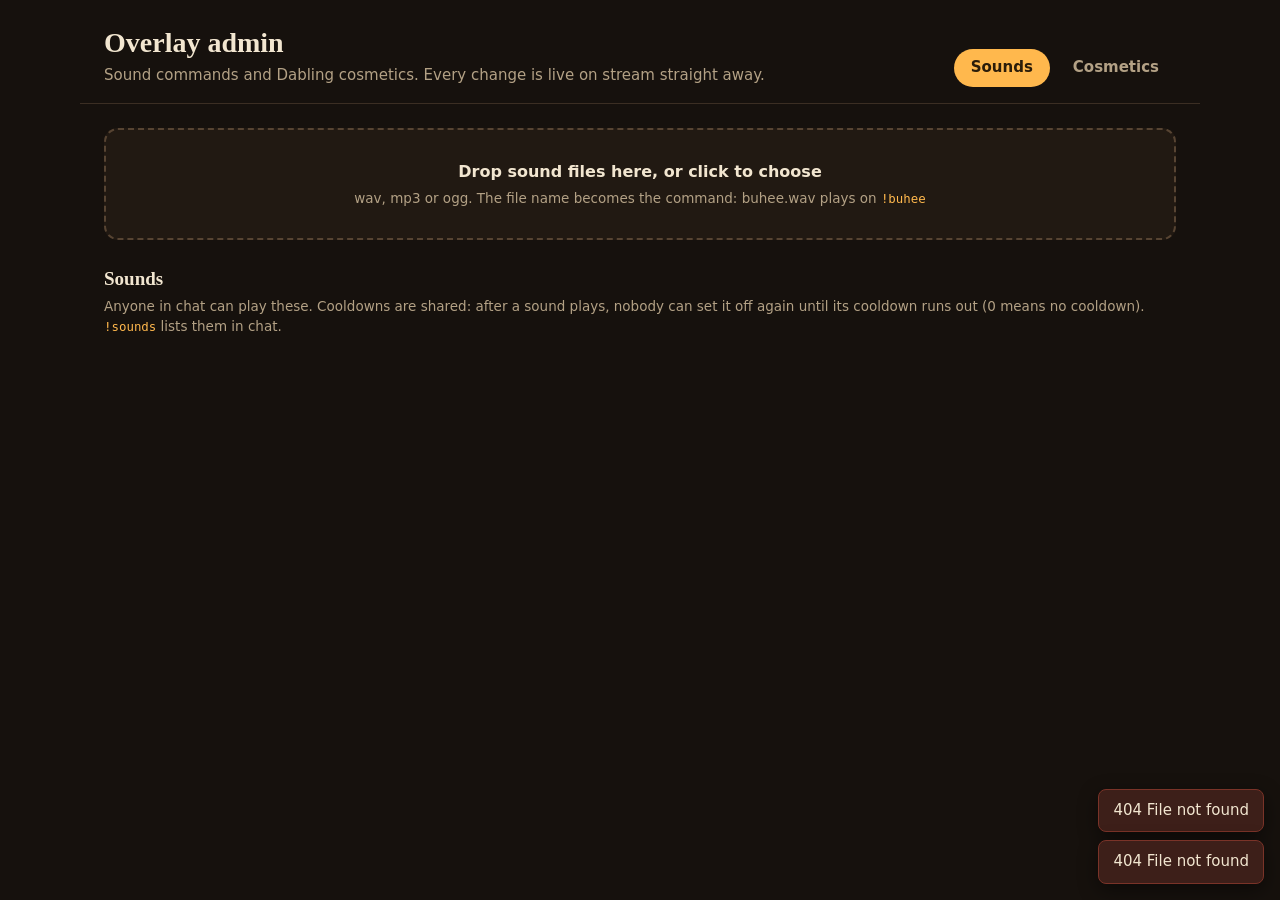
==== overlay/admin/index.html @ 00aafd05 "Sound commands and an /admin page for sounds and cosmetics Any chatter can now type !<name> to play " ====
<!DOCTYPE html>
<html lang="en">
  <head>
    <meta charset="UTF-8" />
    <meta name="viewport" content="width=device-width, initial-scale=1.0" />
    <title>Overlay admin</title>
    <link rel="icon" href="data:," />
    <link rel="stylesheet" href="admin.css" />
  </head>
  <body>
    <header class="topbar">
      <div>
        <h1>Overlay admin</h1>
        <p class="subtitle">Sound commands and Dabling cosmetics. Every change is live on stream straight away.</p>
      </div>
      <nav class="tabs" role="tablist" aria-label="Sections">
        <button type="button" role="tab" data-tab="sounds">Sounds</button>
        <button type="button" role="tab" data-tab="cosmetics">Cosmetics</button>
      </nav>
    </header>

    <main>
      <section data-panel="sounds" role="tabpanel" aria-label="Sounds">
        <label class="dropzone" data-sound-drop>
          <input type="file" accept=".wav,.mp3,.ogg,audio/wav,audio/x-wav,audio/mpeg,audio/ogg" multiple />
          <span class="dropzone-title">Drop sound files here, or click to choose</span>
          <span class="hint">wav, mp3 or ogg. The file name becomes the command: buhee.wav plays on <code>!buhee</code></span>
        </label>

        <div class="staging" data-sound-staging hidden>
          <div class="section-head">
            <h2>Ready to add</h2>
            <button type="button" class="btn accent" data-add-all-sounds hidden>Add all</button>
          </div>
          <div class="rows" data-sound-staging-list></div>
        </div>

        <div class="section-head">
          <h2>Sounds <span class="count" data-sound-count></span></h2>
          <p class="hint">Anyone in chat can play these. Cooldowns are shared: after a sound plays, nobody can set it off again until its cooldown runs out (0 means no cooldown). <code>!sounds</code> lists them in chat.</p>
        </div>
        <div class="rows" data-sound-list></div>
      </section>

      <section data-panel="cosmetics" role="tabpanel" aria-label="Cosmetics" hidden>
        <div class="section-head">
          <h2>Slots</h2>
          <p class="hint">A Dabling wears one cosmetic per slot. Slots are drawn in this order: the first sits right on the body, later ones go on top of it.</p>
        </div>
        <ol class="slot-list" data-slot-list></ol>
        <form class="slot-form" data-slot-form>
          <input name="slot" placeholder="new slot, e.g. head" autocomplete="off" spellcheck="false" aria-label="New slot name" />
          <button type="submit" class="btn">Add slot</button>
        </form>

        <label class="dropzone" data-cosmetic-drop>
          <input type="file" accept=".png,image/png" multiple />
          <span class="dropzone-title">Drop cosmetic PNGs here, or click to choose</span>
          <span class="hint">Transparent PNGs drawn on Dabling's 500×600 canvas. The file name becomes the cosmetic's name.</span>
        </label>

        <div class="staging" data-cosmetic-staging hidden>
          <div class="section-head">
            <h2>Ready to add</h2>
            <button type="button" class="btn accent" data-add-all-cosmetics hidden>Add all</button>
          </div>
          <div class="grid" data-cosmetic-staging-grid></div>
        </div>

        <div class="section-head">
          <h2>Cosmetics <span class="count" data-cosmetic-count></span></h2>
          <p class="hint">Hand them out in chat with <code>!give &lt;name&gt; &lt;cosmetic&gt;</code>.</p>
        </div>
        <div class="grid" data-cosmetic-grid></div>
      </section>
    </main>

    <div class="toasts" data-toasts></div>
    <script src="admin.js"></script>
  </body>
</html>
---- overlay/admin/admin.css ----
/* /admin: a back-office page for the streamer, not part of the stream. Same
   warm tavern palette as the overlay (cream text, amber accents), dark only. */
:root {
  color-scheme: dark;
  --bg: #16110d;
  --surface: #211912;
  --surface-raised: #2b2119;
  --line: #3b2e23;
  --line-strong: #574432;
  --text: #f2e6d0;
  --muted: #b3a185;
  --accent: #ffb84d;
  --accent-ink: #2b1d0a;
  --danger: #e8644f;
  --ok: #8fcf80;
  --radius: 10px;
  --font: system-ui, -apple-system, 'Segoe UI', Roboto, sans-serif;
  --font-display: 'Iowan Old Style', 'Palatino Linotype', Palatino, Georgia, serif;
}

* {
  box-sizing: border-box;
}

html,
body {
  margin: 0;
  background: var(--bg);
}

body {
  color: var(--text);
  font: 15px/1.45 var(--font);
}

code {
  font-family: ui-monospace, 'SFMono-Regular', Menlo, Consolas, monospace;
  font-size: 0.92em;
  color: var(--accent);
}

[hidden] {
  display: none !important;
}

.topbar {
  display: flex;
  flex-wrap: wrap;
  align-items: flex-end;
  justify-content: space-between;
  gap: 16px;
  max-width: 1120px;
  margin: 0 auto;
  padding: 28px 24px 16px;
  border-bottom: 1px solid var(--line);
}

h1 {
  margin: 0;
  font: 600 28px/1.1 var(--font-display);
}

h2 {
  margin: 0;
  font: 600 19px/1.2 var(--font-display);
}

.subtitle {
  margin: 6px 0 0;
  color: var(--muted);
}

.tabs {
  display: flex;
  gap: 6px;
}

.tabs button {
  font: inherit;
  font-weight: 600;
  color: var(--muted);
  background: transparent;
  border: 1px solid transparent;
  border-radius: 999px;
  padding: 7px 16px;
  cursor: pointer;
}

.tabs button:hover {
  color: var(--text);
}

.tabs button[aria-selected='true'] {
  color: var(--accent-ink);
  background: var(--accent);
}

main {
  max-width: 1120px;
  margin: 0 auto;
  padding: 24px 24px 96px;
}

.section-head {
  display: flex;
  flex-wrap: wrap;
  align-items: center;
  justify-content: space-between;
  gap: 6px 16px;
  margin: 28px 0 12px;
}

section > .section-head:first-child {
  margin-top: 4px;
}

.section-head .hint {
  flex-basis: 100%;
}

.count {
  color: var(--muted);
  font: 500 15px var(--font);
}

.hint {
  margin: 0;
  color: var(--muted);
  font-size: 13.5px;
}

.empty {
  margin: 0;
  padding: 18px;
  color: var(--muted);
  text-align: center;
  border: 1px dashed var(--line);
  border-radius: var(--radius);
}

/* Controls */

input,
select {
  font: inherit;
  color: var(--text);
  background: var(--surface-raised);
  border: 1px solid var(--line-strong);
  border-radius: 6px;
  padding: 6px 8px;
  min-width: 0;
}

input[type='range'] {
  padding: 0;
  border: 0;
  background: transparent;
  accent-color: var(--accent);
}

input:hover,
select:hover {
  border-color: #6d563f;
}

:focus-visible {
  outline: 2px solid var(--accent);
  outline-offset: 2px;
}

input:focus-visible,
select:focus-visible {
  outline-offset: 0;
  border-color: var(--accent);
}

.btn {
  font: inherit;
  font-size: 14px;
  font-weight: 600;
  color: var(--text);
  background: var(--surface-raised);
  border: 1px solid var(--line-strong);
  border-radius: 6px;
  padding: 6px 12px;
  cursor: pointer;
  white-space: nowrap;
}

.btn:hover {
  border-color: var(--accent);
}

.btn:disabled {
  opacity: 0.5;
  cursor: default;
}

.btn.accent {
  color: var(--accent-ink);
  background: var(--accent);
  border-color: var(--accent);
}

.btn.accent:hover {
  background: #ffc66e;
}

/* Fixed width, so arming it (Delete -> Confirm) never reflows the row. */
.btn.danger {
  min-width: 6.4em;
  color: var(--danger);
}

.btn.danger.armed {
  color: #1a0d0a;
  background: var(--danger);
  border-color: var(--danger);
}

.dropzone {
  display: flex;
  flex-direction: column;
  align-items: center;
  gap: 6px;
  margin-top: 20px;
  padding: 30px 20px;
  text-align: center;
  cursor: pointer;
  background: var(--surface);
  border: 2px dashed var(--line-strong);
  border-radius: 14px;
  transition: border-color 0.15s, background 0.15s;
}

section > .dropzone:first-child {
  margin-top: 0;
}

.dropzone:hover,
.dropzone.over {
  background: #2a1f14;
  border-color: var(--accent);
}

.dropzone input {
  display: none;
}

.dropzone-title {
  font-weight: 600;
  font-size: 16px;
}

.field {
  display: flex;
  flex-direction: column;
  gap: 4px;
}

.label {
  color: var(--muted);
  font-size: 12px;
  text-transform: uppercase;
  letter-spacing: 0.06em;
}

.with-unit {
  display: flex;
  align-items: center;
  gap: 8px;
}

.with-unit input[type='number'] {
  width: 68px;
}

.with-unit input[type='range'] {
  flex: 1;
  min-width: 80px;
}

.unit,
.volume-label {
  min-width: 4ch;
  color: var(--muted);
  font-size: 13px;
}

.meta {
  margin: 0;
  color: var(--muted);
  font-size: 12.5px;
  overflow: hidden;
  text-overflow: ellipsis;
  white-space: nowrap;
}

.meta.bad {
  color: var(--danger);
  white-space: normal;
}

.actions {
  display: flex;
  flex-wrap: wrap;
  gap: 8px;
  justify-content: flex-end;
}

/* Sounds */

.rows {
  display: flex;
  flex-direction: column;
  gap: 10px;
}

.row {
  display: grid;
  grid-template-columns: minmax(150px, 1.1fr) minmax(240px, 2fr) 112px minmax(150px, 1fr) auto;
  align-items: center;
  gap: 12px 16px;
  padding: 14px 16px;
  background: var(--surface);
  border: 1px solid var(--line);
  border-radius: var(--radius);
}

.row.staged,
.card.staged {
  border-style: dashed;
  border-color: var(--line-strong);
}

.row.saved {
  animation: saved 1s ease-out;
}

@keyframes saved {
  from {
    box-shadow: 0 0 0 2px var(--ok);
  }
  to {
    box-shadow: 0 0 0 2px transparent;
  }
}

.cell {
  min-width: 0;
}

.name-cell {
  display: flex;
  align-items: center;
  gap: 2px;
}

.bang {
  color: var(--accent);
  font-weight: 700;
  font-size: 18px;
}

.name-input {
  width: 100%;
  font-weight: 600;
  font-size: 16px;
}

.audio-cell {
  display: flex;
  flex-direction: column;
  gap: 4px;
}

.audio-cell audio {
  width: 100%;
  height: 36px;
}

/* Cosmetics */

.slot-list {
  display: flex;
  flex-wrap: wrap;
  gap: 8px;
  margin: 0 0 12px;
  padding: 0;
  list-style: none;
}

.slot-list .empty {
  flex: 1;
}

.slot-chip {
  display: flex;
  align-items: center;
  gap: 2px;
  padding: 3px 6px 3px 12px;
  background: var(--surface);
  border: 1px solid var(--line-strong);
  border-radius: 999px;
}

.slot-order {
  margin-right: 6px;
  color: var(--accent);
  font-weight: 700;
  font-size: 13px;
}

.slot-name {
  margin-right: 4px;
  font-weight: 600;
}

.icon-btn {
  display: grid;
  place-items: center;
  width: 28px;
  height: 28px;
  font: inherit;
  font-size: 17px;
  line-height: 1;
  color: var(--text);
  background: transparent;
  border: 0;
  border-radius: 50%;
  cursor: pointer;
}

.icon-btn:hover:not(:disabled) {
  color: var(--accent);
  background: var(--surface-raised);
}

.icon-btn:disabled {
  opacity: 0.3;
  cursor: default;
}

.slot-form {
  display: flex;
  gap: 8px;
}

.slot-form input {
  width: 220px;
}

.grid {
  display: grid;
  grid-template-columns: repeat(auto-fill, minmax(190px, 1fr));
  gap: 14px;
}

.grid > .empty {
  grid-column: 1 / -1;
}

.card {
  display: flex;
  flex-direction: column;
  overflow: hidden;
  background: var(--surface);
  border: 1px solid var(--line);
  border-radius: var(--radius);
}

/* The paper doll: the base Dabling with the cosmetic stretched over it, the
   same way the overlay stacks them. The checkerboard shows transparency. */
.doll {
  position: relative;
  aspect-ratio: 5 / 6;
  background: repeating-conic-gradient(#2e241b 0 25%, #251c15 0 50%) 0 0 / 18px 18px;
  border-bottom: 1px solid var(--line);
}

.doll img {
  position: absolute;
  inset: 0;
  width: 100%;
  height: 100%;
  object-fit: contain;
}

.card-body {
  display: flex;
  flex-direction: column;
  gap: 10px;
  padding: 12px;
}

.card-title {
  margin: 0;
  font-size: 16px;
  font-weight: 700;
  overflow-wrap: anywhere;
}

.card select,
.card input {
  width: 100%;
}

/* Two equal buttons side by side, even in the narrowest card. */
.card .actions {
  display: grid;
  grid-template-columns: 1fr 1fr;
}

.card .actions .btn {
  min-width: 0;
  padding-left: 8px;
  padding-right: 8px;
}

.toasts {
  position: fixed;
  right: 16px;
  bottom: 16px;
  z-index: 10;
  display: flex;
  flex-direction: column;
  gap: 8px;
  max-width: min(420px, calc(100vw - 32px));
}

.toast {
  padding: 10px 14px;
  color: var(--text);
  background: #26331f;
  border: 1px solid #4c6a3f;
  border-radius: 8px;
  box-shadow: 0 6px 20px rgba(0, 0, 0, 0.45);
  animation: toast-in 0.15s ease-out;
}

.toast.error {
  background: #3d1f19;
  border-color: #7a3328;
}

@keyframes toast-in {
  from {
    transform: translateY(6px);
    opacity: 0;
  }
}

@media (max-width: 1000px) {
  .row {
    grid-template-columns: 1fr 1fr;
  }

  .name-cell,
  .audio-cell,
  .row .actions {
    grid-column: 1 / -1;
  }

  .row .actions {
    justify-content: flex-start;
  }
}

@media (max-width: 520px) {
  .topbar,
  main {
    padding-left: 16px;
    padding-right: 16px;
  }

  .row {
    grid-template-columns: 1fr;
  }

  .slot-form input {
    flex: 1;
    width: auto;
  }

  .grid {
    grid-template-columns: repeat(2, minmax(0, 1fr));
  }
}

@media (prefers-reduced-motion: reduce) {
  .row.saved,
  .toast {
    animation: none;
  }
}
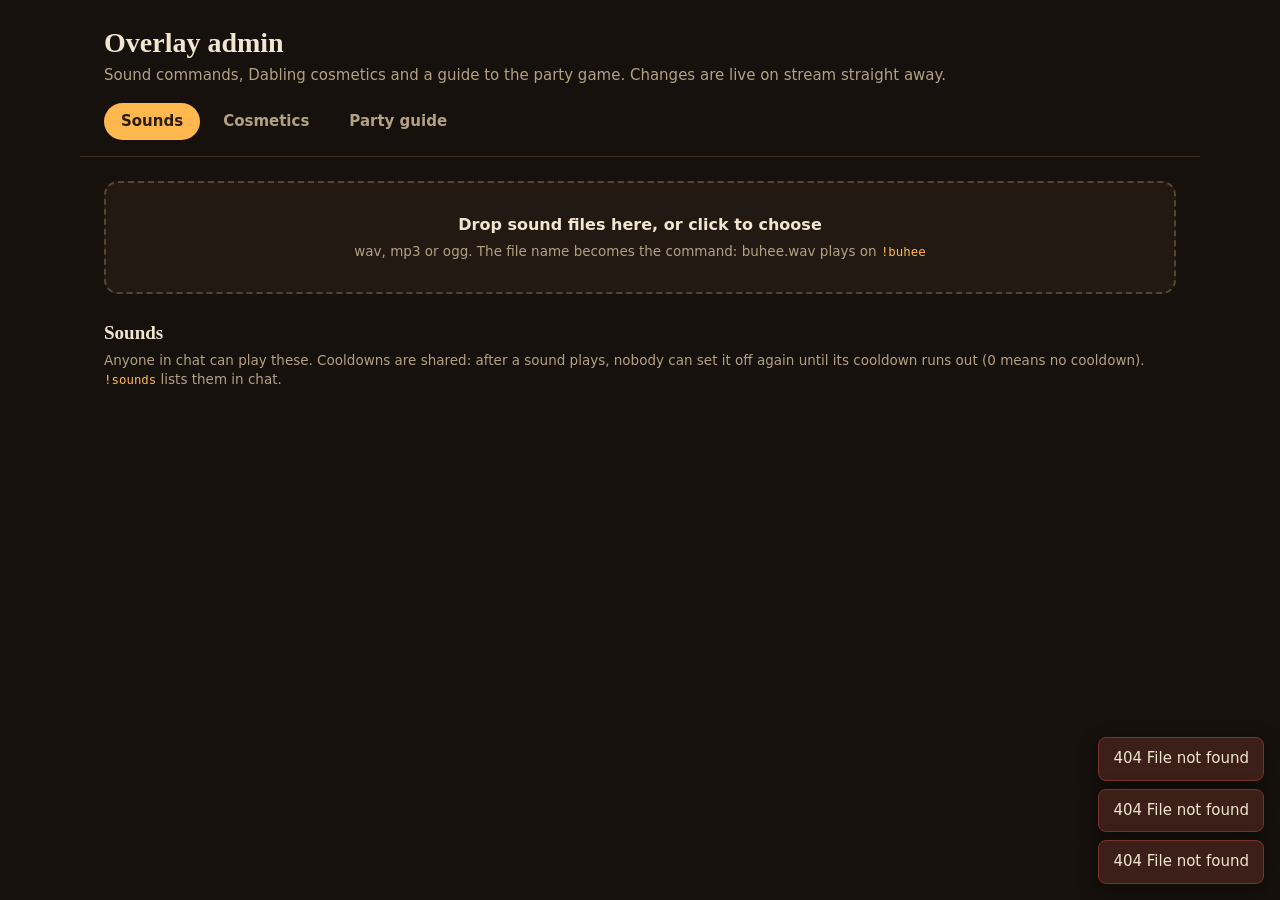
==== commit f3a5cd72: "Add a party guide tab to /admin A reminder of how the party game runs: the channel-point rewards the" ====
--- a/overlay/admin/index.html
+++ b/overlay/admin/index.html
@@ -11,11 +11,12 @@
     <header class="topbar">
       <div>
         <h1>Overlay admin</h1>
-        <p class="subtitle">Sound commands and Dabling cosmetics. Every change is live on stream straight away.</p>
+        <p class="subtitle">Sound commands, Dabling cosmetics and a guide to the party game. Changes are live on stream straight away.</p>
       </div>
       <nav class="tabs" role="tablist" aria-label="Sections">
         <button type="button" role="tab" data-tab="sounds">Sounds</button>
         <button type="button" role="tab" data-tab="cosmetics">Cosmetics</button>
+        <button type="button" role="tab" data-tab="guide">Party guide</button>
       </nav>
     </header>
 
@@ -73,6 +74,112 @@
         </div>
         <div class="grid" data-cosmetic-grid></div>
       </section>
+
+      <section data-panel="guide" role="tabpanel" aria-label="Party guide" hidden>
+        <div class="section-head">
+          <h2>Party guide</h2>
+          <p class="hint">A reminder of how the party game runs. The numbers come straight from the controller, so they stay right when you tune it.</p>
+        </div>
+
+        <div class="guide">
+          <div class="guide-col">
+            <article class="guide-card">
+              <h3>Channel-point rewards</h3>
+              <p>The controller goes by the reward's title, in any capitals.</p>
+              <ul>
+                <li><strong data-guide="join">…</strong> takes a seat in the party.</li>
+                <li><strong data-guide="daily_login">…</strong> adds a daily login, so more exp per message and more voices.</li>
+                <li><strong data-guide="first_login">…</strong> adds a first login. Some counts hand out cosmetics: see Automatic rewards.</li>
+              </ul>
+            </article>
+
+            <article class="guide-card">
+              <h3>Joining</h3>
+              <ul>
+                <li>There are <span data-guide="party_size">…</span> seats, and only the redeem fills them.</li>
+                <li>When the party is full or the character is dead, the bot says so in chat. Refund those redeems by hand.</li>
+                <li>Seats don't run out. A member stays until <code>!kick</code>, <code>!newparty</code>, death, or a controller restart.</li>
+                <li>Members get a card at the bottom right, and what they type is read aloud in their own TikTok voice (commands aren't). More voices unlock at <span data-guide="voice_tiers">…</span> daily logins.</li>
+              </ul>
+            </article>
+
+            <article class="guide-card">
+              <h3>Exp and levels</h3>
+              <p>Everyone who chats earns exp, not just the party: <span data-guide="exp_rates">…</span>, at most once every <span data-guide="exp_cooldown">…</span> seconds. A level-up raises max HP, refills HP and makes the Dabling bigger.</p>
+              <div class="table-wrap">
+                <table class="guide-table">
+                  <thead>
+                    <tr><th>Level</th><th>Total exp</th><th>Max HP</th><th>New chatter, flat out</th></tr>
+                  </thead>
+                  <tbody data-guide-levels></tbody>
+                </table>
+              </div>
+              <p class="hint">Flat out means a message at least every <span data-guide="exp_cooldown">…</span> seconds.</p>
+            </article>
+
+            <article class="guide-card">
+              <h3>HP, death and revival</h3>
+              <ul>
+                <li>HP only moves when you move it, with <code>!smite</code>, <code>!bless</code> or <code>!grant</code>.</li>
+                <li>At 0 HP a character dies: out of the party, off the tavern floor, and unable to rejoin.</li>
+                <li><code>!revive &lt;name&gt;</code> brings them back at full HP, <span data-guide="revive">…</span> down. Add a number to change the cost: <code>!revive &lt;name&gt; 0</code> is free.</li>
+              </ul>
+            </article>
+
+            <article class="guide-card">
+              <h3>Good to know</h3>
+              <ul>
+                <li>A controller restart, which every deploy does, empties the party. Characters are saved, so members just redeem again.</li>
+                <li>Refreshing the browser source blanks the party cards until a member chats.</li>
+                <li>Chatters leave the tavern floor after <span data-guide="tavern_idle">…</span> minutes without chatting.</li>
+              </ul>
+            </article>
+          </div>
+
+          <div class="guide-col">
+            <article class="guide-card">
+              <h3>DM commands</h3>
+              <p class="hint">For mods and you. Names are Twitch logins, with or without the @.</p>
+              <table class="guide-table commands">
+                <tbody>
+                  <tr><td><code>!grant &lt;name&gt; exp &lt;n&gt;</code></td><td>Add exp. A negative number takes it away, and levels follow.</td></tr>
+                  <tr><td><code>!grant &lt;name&gt; hp &lt;n&gt;</code></td><td>Change HP, up to max. 0 or less kills.</td></tr>
+                  <tr><td><code>!smite &lt;name&gt; &lt;n&gt;</code></td><td>Deal n damage. 0 HP kills.</td></tr>
+                  <tr><td><code>!bless &lt;name&gt; &lt;n&gt;</code></td><td>Heal n, up to max.</td></tr>
+                  <tr><td><code>!revive &lt;name&gt; [levels]</code></td><td>Bring back the dead.</td></tr>
+                  <tr><td><code>!give &lt;name&gt; &lt;n&gt;</code></td><td>Give gold. Nothing spends it yet.</td></tr>
+                  <tr><td><code>!give &lt;name&gt; &lt;cosmetic&gt;</code></td><td>Give a cosmetic, worn straight away if that slot is empty.</td></tr>
+                  <tr><td><code>!take &lt;name&gt; &lt;cosmetic&gt;</code></td><td>Take a cosmetic back.</td></tr>
+                  <tr><td><code>!kick &lt;name&gt;</code></td><td>Send a member back to the tavern and free the seat.</td></tr>
+                  <tr><td><code>!newparty</code></td><td>Empty the party.</td></tr>
+                  <tr><td><code>!sheet &lt;name&gt;</code></td><td>Level, HP, exp and gold in the billboard spot for <span data-guide="sheet">…</span> seconds.</td></tr>
+                </tbody>
+              </table>
+            </article>
+
+            <article class="guide-card">
+              <h3>Everyone's commands</h3>
+              <table class="guide-table commands">
+                <tbody>
+                  <tr><td><code>!roll</code></td><td>d20 + level for your own character, or <code>!roll &lt;name&gt;</code> for someone else's. A 20 gets fanfare and confetti, a 1 a sad trombone. Rolls change nothing: you decide what they mean.</td></tr>
+                  <tr><td><code>!wardrobe</code></td><td>What you own and what you're wearing.</td></tr>
+                  <tr><td><code>!equip &lt;cosmetic&gt;</code></td><td>Wear something you own.</td></tr>
+                  <tr><td><code>!unequip &lt;cosmetic or slot&gt;</code></td><td>Take it off.</td></tr>
+                  <tr><td><code>!sounds</code></td><td>List the sound commands.</td></tr>
+                </tbody>
+              </table>
+            </article>
+
+            <article class="guide-card">
+              <h3>Automatic rewards</h3>
+              <ul data-guide-rewards>
+                <li>…</li>
+              </ul>
+              <p class="hint">Each one lands once, and is worn straight away if that slot is empty. New ones go in <code>autoRewards</code> in <code>main.go</code>.</p>
+            </article>
+          </div>
+        </div>
+      </section>
     </main>
 
     <div class="toasts" data-toasts></div>
--- a/overlay/admin/admin.css
+++ b/overlay/admin/admin.css
@@ -517,6 +517,83 @@
   padding-right: 8px;
 }
 
+/* Party guide: a reference sheet, how it runs on the left and the commands
+   on the right. */
+.guide {
+  display: grid;
+  grid-template-columns: minmax(0, 1fr) minmax(0, 1fr);
+  gap: 16px;
+  align-items: start;
+}
+
+.guide-col {
+  display: grid;
+  gap: 16px;
+}
+
+.guide-card {
+  padding: 16px 18px;
+  background: var(--surface);
+  border: 1px solid var(--line);
+  border-radius: var(--radius);
+}
+
+.guide-card h3 {
+  margin: 0 0 8px;
+  font: 600 17px/1.2 var(--font-display);
+}
+
+.guide-card p,
+.guide-card ul,
+.guide-card table,
+.guide-card .table-wrap {
+  margin: 0 0 10px;
+}
+
+.guide-card > :last-child {
+  margin-bottom: 0;
+}
+
+.guide-card ul {
+  padding-left: 1.2em;
+}
+
+.guide-card li + li {
+  margin-top: 5px;
+}
+
+.table-wrap {
+  overflow-x: auto;
+}
+
+.guide-table {
+  width: 100%;
+  border-collapse: collapse;
+  font-size: 14px;
+}
+
+.guide-table th,
+.guide-table td {
+  padding: 6px 10px 6px 0;
+  text-align: left;
+  vertical-align: top;
+  border-top: 1px solid var(--line);
+}
+
+.guide-table th {
+  color: var(--muted);
+  font-weight: 600;
+  border-top: 0;
+}
+
+.guide-table tbody tr:first-child td {
+  border-top: 0;
+}
+
+.guide-table.commands td:first-child {
+  white-space: nowrap;
+}
+
 .toasts {
   position: fixed;
   right: 16px;
@@ -564,6 +641,10 @@
   .row .actions {
     justify-content: flex-start;
   }
+
+  .guide {
+    grid-template-columns: 1fr;
+  }
 }
 
 @media (max-width: 520px) {
@@ -585,6 +666,17 @@
   .grid {
     grid-template-columns: repeat(2, minmax(0, 1fr));
   }
+
+  /* Each command over its description, rather than squeezed beside it. */
+  .guide-table.commands td {
+    display: block;
+    padding-right: 0;
+  }
+
+  .guide-table.commands td + td {
+    padding-top: 0;
+    border-top: 0;
+  }
 }
 
 @media (prefers-reduced-motion: reduce) {
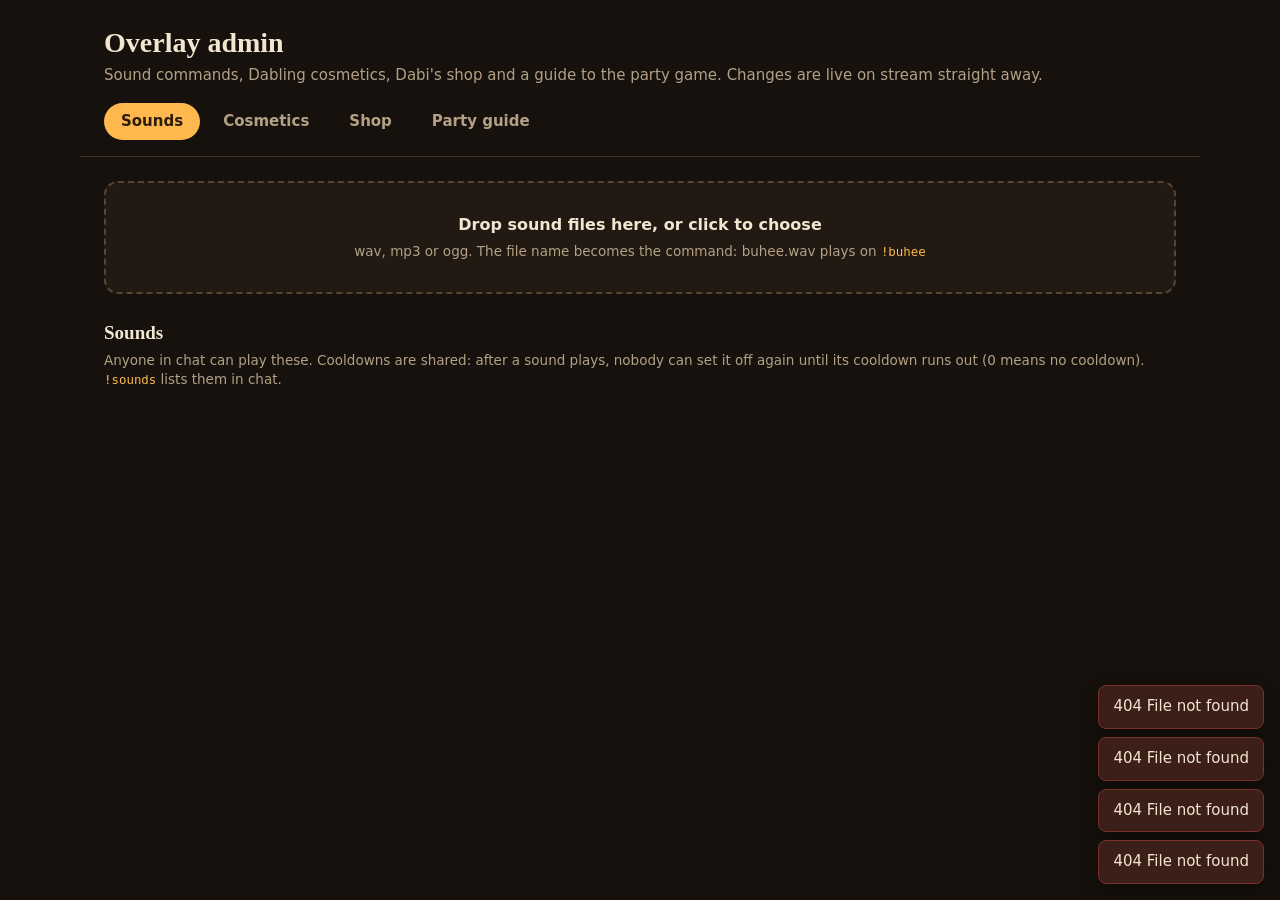
==== commit 4cf152ef: "Add Dabi's shop: the stall, /shop and the Shop tab on /admin Part 1 of Dabi's shop, a market stall w" ====
--- a/overlay/admin/index.html
+++ b/overlay/admin/index.html
@@ -11,11 +11,12 @@
     <header class="topbar">
       <div>
         <h1>Overlay admin</h1>
-        <p class="subtitle">Sound commands, Dabling cosmetics and a guide to the party game. Changes are live on stream straight away.</p>
+        <p class="subtitle">Sound commands, Dabling cosmetics, Dabi's shop and a guide to the party game. Changes are live on stream straight away.</p>
       </div>
       <nav class="tabs" role="tablist" aria-label="Sections">
         <button type="button" role="tab" data-tab="sounds">Sounds</button>
         <button type="button" role="tab" data-tab="cosmetics">Cosmetics</button>
+        <button type="button" role="tab" data-tab="shop">Shop</button>
         <button type="button" role="tab" data-tab="guide">Party guide</button>
       </nav>
     </header>
@@ -73,6 +74,22 @@
           <p class="hint">Hand them out in chat with <code>!give &lt;name&gt; &lt;cosmetic&gt;</code>.</p>
         </div>
         <div class="grid" data-cosmetic-grid></div>
+      </section>
+
+      <section data-panel="shop" role="tabpanel" aria-label="Shop" hidden>
+        <div class="section-head">
+          <h2>Dabi's shop</h2>
+          <p class="hint">What the three boxes on Dabi's stall sell, and what each item costs in channel points. Changes show on <a href="/shop/" target="_blank" rel="noopener">/shop</a> straight away. A new item starts at <span data-shop-default>300</span>, and an item keeps its price when it leaves the shop and comes back.</p>
+        </div>
+        <div class="shop-boxes" data-shop-boxes></div>
+
+        <div class="section-head">
+          <h2>Preview</h2>
+          <p class="hint">The /shop page, the browser source for the Dabi-Shop scene (1920×1080). Dabi sits on the stool, in OBS, on top of it.</p>
+        </div>
+        <div class="shop-preview">
+          <iframe src="/shop/" title="The /shop page" loading="lazy"></iframe>
+        </div>
       </section>
 
       <section data-panel="guide" role="tabpanel" aria-label="Party guide" hidden>
--- a/overlay/admin/admin.css
+++ b/overlay/admin/admin.css
@@ -517,6 +517,47 @@
   padding-right: 8px;
 }
 
+/* Shop: the stall's three boxes side by side, then the /shop page itself. */
+.shop-boxes {
+  display: grid;
+  grid-template-columns: repeat(3, minmax(0, 1fr));
+  gap: 14px;
+}
+
+.shop-box .doll {
+  aspect-ratio: 4 / 3;
+}
+
+.empty-box {
+  display: grid;
+  place-items: center;
+  color: var(--muted);
+  font-weight: 600;
+}
+
+.shop-box .with-unit input[type='number'] {
+  width: 110px;
+}
+
+.card.saved {
+  animation: saved 1s ease-out;
+}
+
+.shop-preview {
+  aspect-ratio: 16 / 9;
+  overflow: hidden;
+  background: var(--surface);
+  border: 1px solid var(--line);
+  border-radius: var(--radius);
+}
+
+.shop-preview iframe {
+  display: block;
+  width: 100%;
+  height: 100%;
+  border: 0;
+}
+
 /* Party guide: a reference sheet, how it runs on the left and the commands
    on the right. */
 .guide {
@@ -647,6 +688,12 @@
   }
 }
 
+@media (max-width: 720px) {
+  .shop-boxes {
+    grid-template-columns: 1fr;
+  }
+}
+
 @media (max-width: 520px) {
   .topbar,
   main {
@@ -681,6 +728,7 @@
 
 @media (prefers-reduced-motion: reduce) {
   .row.saved,
+  .card.saved,
   .toast {
     animation: none;
   }
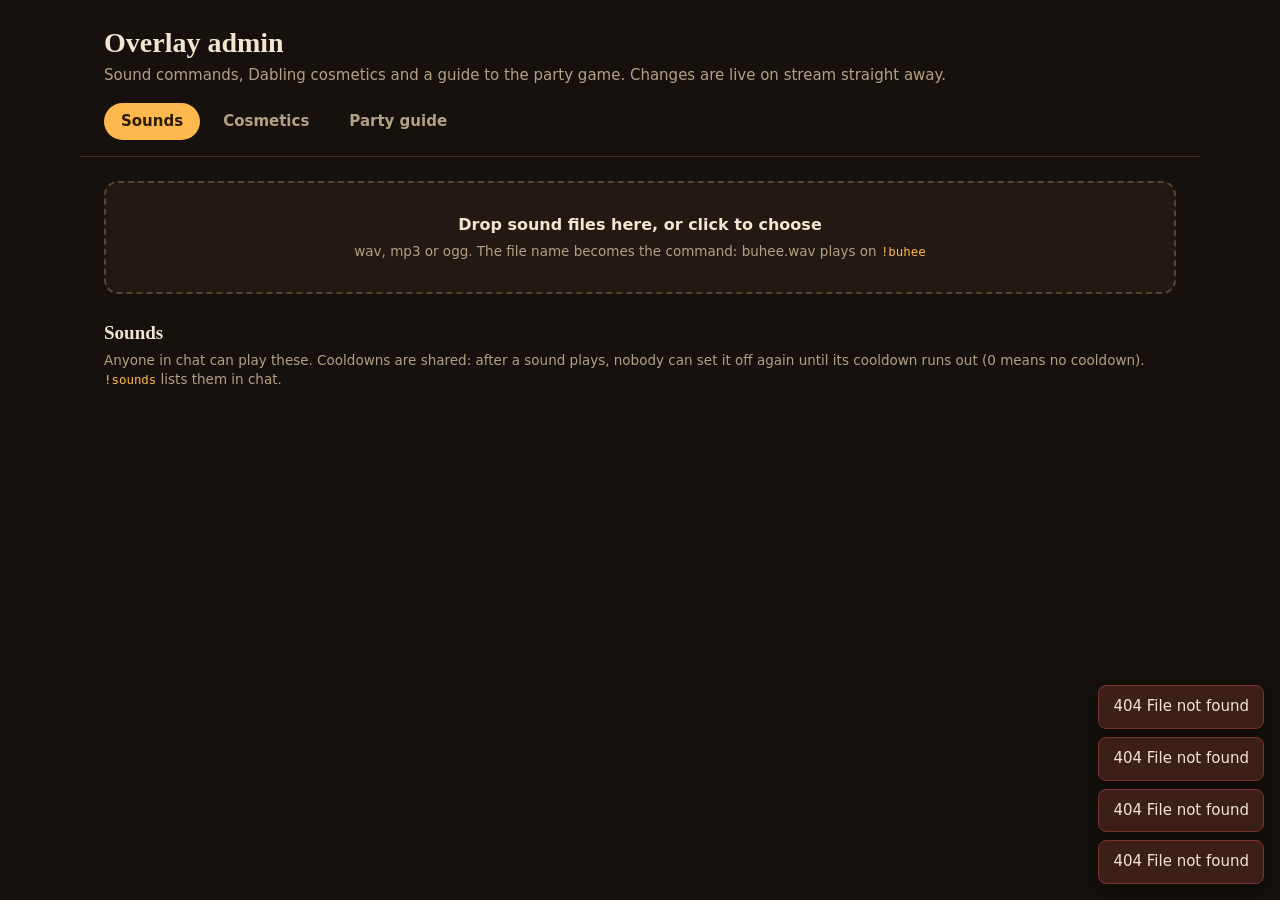
==== commit 1a293fb1: "Make Dablings bald, with the old mane as a hat, and add a template for drawing cosmetics The base Da" ====
--- a/overlay/admin/index.html
+++ b/overlay/admin/index.html
@@ -11,12 +11,11 @@
     <header class="topbar">
       <div>
         <h1>Overlay admin</h1>
-        <p class="subtitle">Sound commands, Dabling cosmetics, Dabi's shop and a guide to the party game. Changes are live on stream straight away.</p>
+        <p class="subtitle">Sound commands, Dabling cosmetics and a guide to the party game. Changes are live on stream straight away.</p>
       </div>
       <nav class="tabs" role="tablist" aria-label="Sections">
         <button type="button" role="tab" data-tab="sounds">Sounds</button>
         <button type="button" role="tab" data-tab="cosmetics">Cosmetics</button>
-        <button type="button" role="tab" data-tab="shop">Shop</button>
         <button type="button" role="tab" data-tab="guide">Party guide</button>
       </nav>
     </header>
@@ -72,24 +71,9 @@
         <div class="section-head">
           <h2>Cosmetics <span class="count" data-cosmetic-count></span></h2>
           <p class="hint">Hand them out in chat with <code>!give &lt;name&gt; &lt;cosmetic&gt;</code>.</p>
+          <p class="hint">To draw a new one, start from <a href="/assets/DablingTemplate.ora" download>the template</a>, which opens with its layers ready in Krita or GIMP, or put <a href="/assets/Dabling.png" download>Dabling.png</a> under your drawing in any other app. Keep the 500×600 canvas, draw only what shows on top of the Dabling, and export just your item as a transparent PNG. Shirts go in torso and hats in head, and a Dabling wears one item per slot, so a hat replaces the mane.</p>
         </div>
         <div class="grid" data-cosmetic-grid></div>
-      </section>
-
-      <section data-panel="shop" role="tabpanel" aria-label="Shop" hidden>
-        <div class="section-head">
-          <h2>Dabi's shop</h2>
-          <p class="hint">What the three boxes on Dabi's stall sell, and what each item costs in channel points. Changes show on <a href="/shop/" target="_blank" rel="noopener">/shop</a> straight away. A new item starts at <span data-shop-default>300</span>, and an item keeps its price when it leaves the shop and comes back.</p>
-        </div>
-        <div class="shop-boxes" data-shop-boxes></div>
-
-        <div class="section-head">
-          <h2>Preview</h2>
-          <p class="hint">The /shop page, the browser source for the Dabi-Shop scene (1920×1080). Dabi sits on the stool, in OBS, on top of it.</p>
-        </div>
-        <div class="shop-preview">
-          <iframe src="/shop/" title="The /shop page" loading="lazy"></iframe>
-        </div>
       </section>
 
       <section data-panel="guide" role="tabpanel" aria-label="Party guide" hidden>
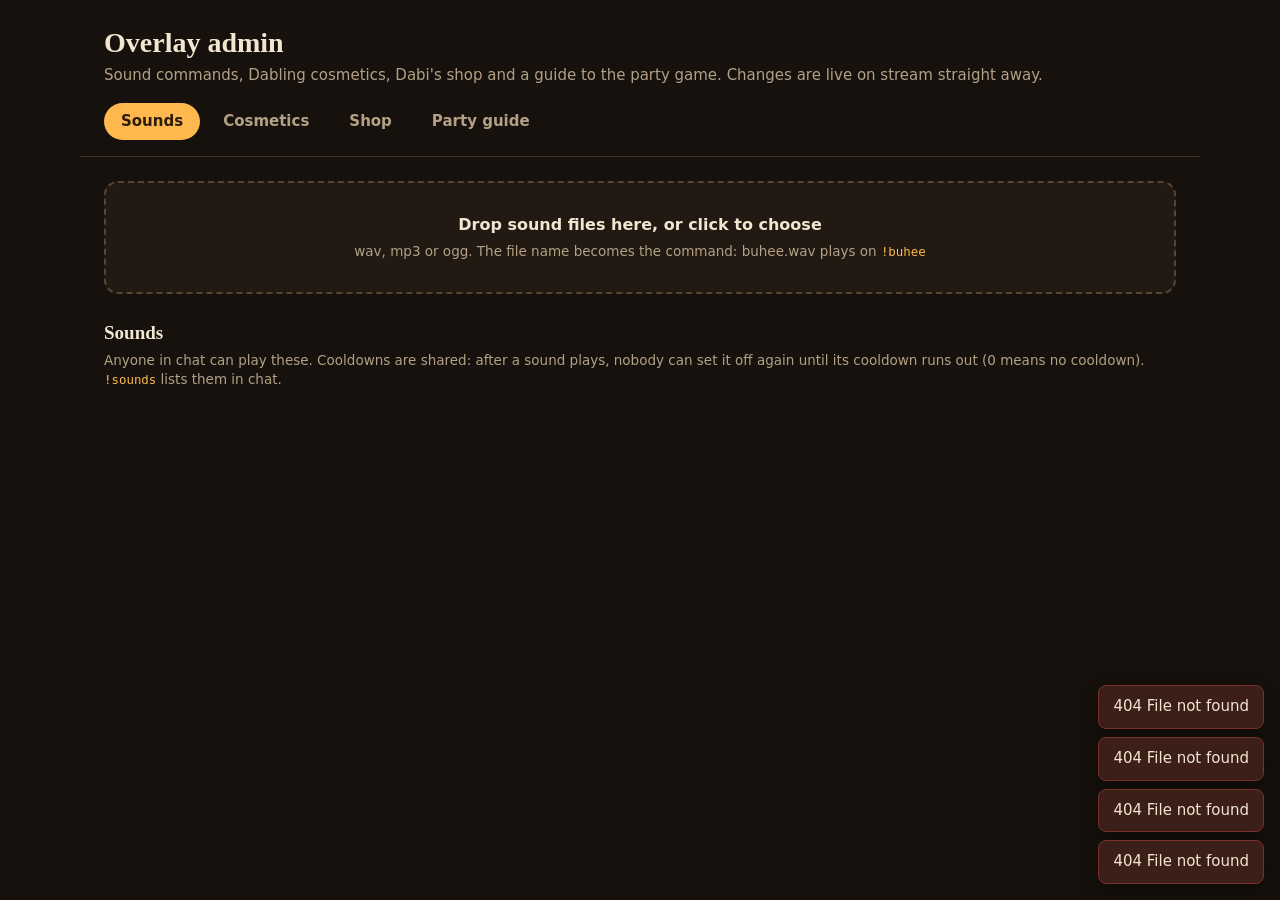
==== commit 664280a2: "Let chat buy from Dabi's shop with channel points Part 2 of Dabi's shop: buying. !openshop and !clos" ====
--- a/overlay/admin/index.html
+++ b/overlay/admin/index.html
@@ -11,11 +11,12 @@
     <header class="topbar">
       <div>
         <h1>Overlay admin</h1>
-        <p class="subtitle">Sound commands, Dabling cosmetics and a guide to the party game. Changes are live on stream straight away.</p>
+        <p class="subtitle">Sound commands, Dabling cosmetics, Dabi's shop and a guide to the party game. Changes are live on stream straight away.</p>
       </div>
       <nav class="tabs" role="tablist" aria-label="Sections">
         <button type="button" role="tab" data-tab="sounds">Sounds</button>
         <button type="button" role="tab" data-tab="cosmetics">Cosmetics</button>
+        <button type="button" role="tab" data-tab="shop">Shop</button>
         <button type="button" role="tab" data-tab="guide">Party guide</button>
       </nav>
     </header>
@@ -71,9 +72,25 @@
         <div class="section-head">
           <h2>Cosmetics <span class="count" data-cosmetic-count></span></h2>
           <p class="hint">Hand them out in chat with <code>!give &lt;name&gt; &lt;cosmetic&gt;</code>.</p>
-          <p class="hint">To draw a new one, start from <a href="/assets/DablingTemplate.ora" download>the template</a>, which opens with its layers ready in Krita or GIMP, or put <a href="/assets/Dabling.png" download>Dabling.png</a> under your drawing in any other app. Keep the 500×600 canvas, draw only what shows on top of the Dabling, and export just your item as a transparent PNG. Shirts go in torso and hats in head, and a Dabling wears one item per slot, so a hat replaces the mane.</p>
         </div>
         <div class="grid" data-cosmetic-grid></div>
+      </section>
+
+      <section data-panel="shop" role="tabpanel" aria-label="Shop" hidden>
+        <div class="section-head">
+          <h2>Dabi's shop</h2>
+          <p class="hint">What the three boxes on Dabi's stall sell, and what each item costs in channel points. Changes show on <a href="/shop/" target="_blank" rel="noopener">/shop</a> straight away. A new item starts at <span data-shop-default>300</span>, and an item keeps its price when it leaves the shop and comes back.</p>
+        </div>
+        <p class="shop-status" data-shop-status></p>
+        <div class="shop-boxes" data-shop-boxes></div>
+
+        <div class="section-head">
+          <h2>Preview</h2>
+          <p class="hint">The /shop page, the browser source for the Dabi-Shop scene (1920×1080). Dabi sits on the stool, in OBS, on top of it.</p>
+        </div>
+        <div class="shop-preview">
+          <iframe src="/shop/" title="The /shop page" loading="lazy"></iframe>
+        </div>
       </section>
 
       <section data-panel="guide" role="tabpanel" aria-label="Party guide" hidden>
--- a/overlay/admin/admin.css
+++ b/overlay/admin/admin.css
@@ -517,7 +517,23 @@
   padding-right: 8px;
 }
 
-/* Shop: the stall's three boxes side by side, then the /shop page itself. */
+/* Shop: whether it's open, the stall's three boxes side by side, then the
+   /shop page itself. */
+.shop-status {
+  margin: 0 0 14px;
+  padding: 10px 14px;
+  color: var(--muted);
+  background: var(--surface);
+  border: 1px solid var(--line);
+  border-left: 4px solid var(--line-strong);
+  border-radius: var(--radius);
+}
+
+.shop-status.open {
+  color: var(--text);
+  border-left-color: var(--ok);
+}
+
 .shop-boxes {
   display: grid;
   grid-template-columns: repeat(3, minmax(0, 1fr));
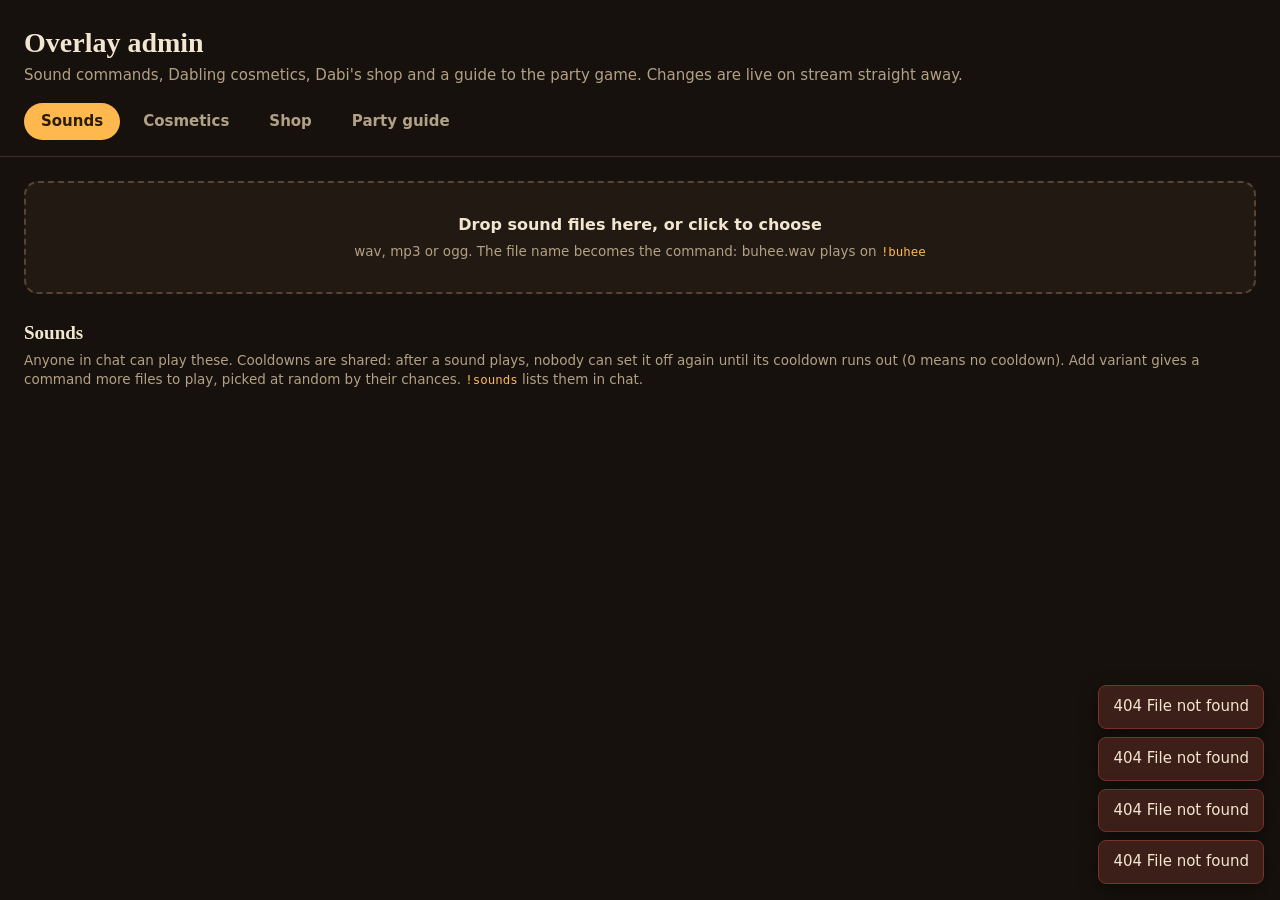
==== commit 7bd20b7b: "Let a sound command play variants, picked by chance Add variant on /admin gives a sound more files (" ====
--- a/overlay/admin/index.html
+++ b/overlay/admin/index.html
@@ -39,7 +39,7 @@
 
         <div class="section-head">
           <h2>Sounds <span class="count" data-sound-count></span></h2>
-          <p class="hint">Anyone in chat can play these. Cooldowns are shared: after a sound plays, nobody can set it off again until its cooldown runs out (0 means no cooldown). <code>!sounds</code> lists them in chat.</p>
+          <p class="hint">Anyone in chat can play these. Cooldowns are shared: after a sound plays, nobody can set it off again until its cooldown runs out (0 means no cooldown). Add variant gives a command more files to play, picked at random by their chances. <code>!sounds</code> lists them in chat.</p>
         </div>
         <div class="rows" data-sound-list></div>
       </section>
@@ -72,6 +72,7 @@
         <div class="section-head">
           <h2>Cosmetics <span class="count" data-cosmetic-count></span></h2>
           <p class="hint">Hand them out in chat with <code>!give &lt;name&gt; &lt;cosmetic&gt;</code>.</p>
+          <p class="hint">To draw a new one, start from <a href="/assets/DablingTemplate.ora" download>the template</a>, which opens with its layers ready in Krita or GIMP, or put <a href="/assets/Dabling.png" download>Dabling.png</a> under your drawing in any other app. Keep the 500×600 canvas, draw only what shows on top of the Dabling, and export just your item as a transparent PNG. Shirts go in torso and hats in head, and a Dabling wears one item per slot, so a hat replaces the mane.</p>
         </div>
         <div class="grid" data-cosmetic-grid></div>
       </section>
@@ -83,6 +84,13 @@
         </div>
         <p class="shop-status" data-shop-status></p>
         <div class="shop-boxes" data-shop-boxes></div>
+        <label class="shop-thanks">
+          <input type="checkbox" data-shop-thanks disabled>
+          <span>
+            <span class="shop-thanks-title">Dabi thanks buyers</span>
+            <span class="hint">Out loud, by name, with something about what they bought. Switch it off if it ever gets too much.</span>
+          </span>
+        </label>
 
         <div class="section-head">
           <h2>Preview</h2>
--- a/overlay/admin/admin.css
+++ b/overlay/admin/admin.css
@@ -49,7 +49,7 @@
   align-items: flex-end;
   justify-content: space-between;
   gap: 16px;
-  max-width: 1120px;
+  max-width: 1280px;
   margin: 0 auto;
   padding: 28px 24px 16px;
   border-bottom: 1px solid var(--line);
@@ -96,7 +96,7 @@
 }
 
 main {
-  max-width: 1120px;
+  max-width: 1280px;
   margin: 0 auto;
   padding: 24px 24px 96px;
 }
@@ -151,7 +151,8 @@
   min-width: 0;
 }
 
-input[type='range'] {
+input[type='range'],
+input[type='checkbox'] {
   padding: 0;
   border: 0;
   background: transparent;
@@ -325,6 +326,54 @@
   background: var(--surface);
   border: 1px solid var(--line);
   border-radius: var(--radius);
+}
+
+/* A saved sound is one box: its own row, then one per variant, all on the
+   box's columns (subgrid) so the fields line up under each other. */
+.sound {
+  display: grid;
+  grid-template-columns: minmax(130px, 1fr) minmax(230px, 2fr) 112px 88px minmax(130px, 1fr) auto;
+  column-gap: 16px;
+  background: var(--surface);
+  border: 1px solid var(--line);
+  border-radius: var(--radius);
+}
+
+.sound > .row {
+  grid-column: 1 / -1;
+  grid-template-columns: subgrid;
+  background: none;
+  border: 0;
+}
+
+.sound > .row.variant {
+  padding-top: 10px;
+  padding-bottom: 10px;
+  border-top: 1px dashed var(--line);
+  border-radius: 0;
+}
+
+.variant-name {
+  gap: 8px;
+  padding-left: 12px;
+  color: var(--muted);
+  font-weight: 600;
+}
+
+.variant-mark {
+  color: var(--accent);
+}
+
+.chance .with-unit input[type='number'] {
+  width: 60px;
+}
+
+.chance-note {
+  grid-column: 1 / -1;
+  margin: 0;
+  padding: 0 16px 12px;
+  color: var(--accent);
+  font-size: 13px;
 }
 
 .row.staged,
@@ -517,8 +566,8 @@
   padding-right: 8px;
 }
 
-/* Shop: whether it's open, the stall's three boxes side by side, then the
-   /shop page itself. */
+/* Shop: whether it's open, the stall's three boxes side by side, the switch
+   for Dabi's thank-yous, then the /shop page itself. */
 .shop-status {
   margin: 0 0 14px;
   padding: 10px 14px;
@@ -553,6 +602,34 @@
 
 .shop-box .with-unit input[type='number'] {
   width: 110px;
+}
+
+.shop-thanks {
+  display: flex;
+  align-items: flex-start;
+  gap: 12px;
+  margin-top: 14px;
+  padding: 10px 14px;
+  background: var(--surface);
+  border: 1px solid var(--line);
+  border-radius: var(--radius);
+  cursor: pointer;
+}
+
+.shop-thanks input {
+  flex: none;
+  width: 18px;
+  height: 18px;
+  margin: 2px 0 0;
+  cursor: pointer;
+}
+
+.shop-thanks-title {
+  font-weight: 600;
+}
+
+.shop-thanks .hint {
+  display: block;
 }
 
 .card.saved {
@@ -685,8 +762,13 @@
 }
 
 @media (max-width: 1000px) {
-  .row {
+  .row,
+  .sound {
     grid-template-columns: 1fr 1fr;
+  }
+
+  .cell.spacer {
+    display: none;
   }
 
   .name-cell,
@@ -717,7 +799,8 @@
     padding-right: 16px;
   }
 
-  .row {
+  .row,
+  .sound {
     grid-template-columns: 1fr;
   }
 
